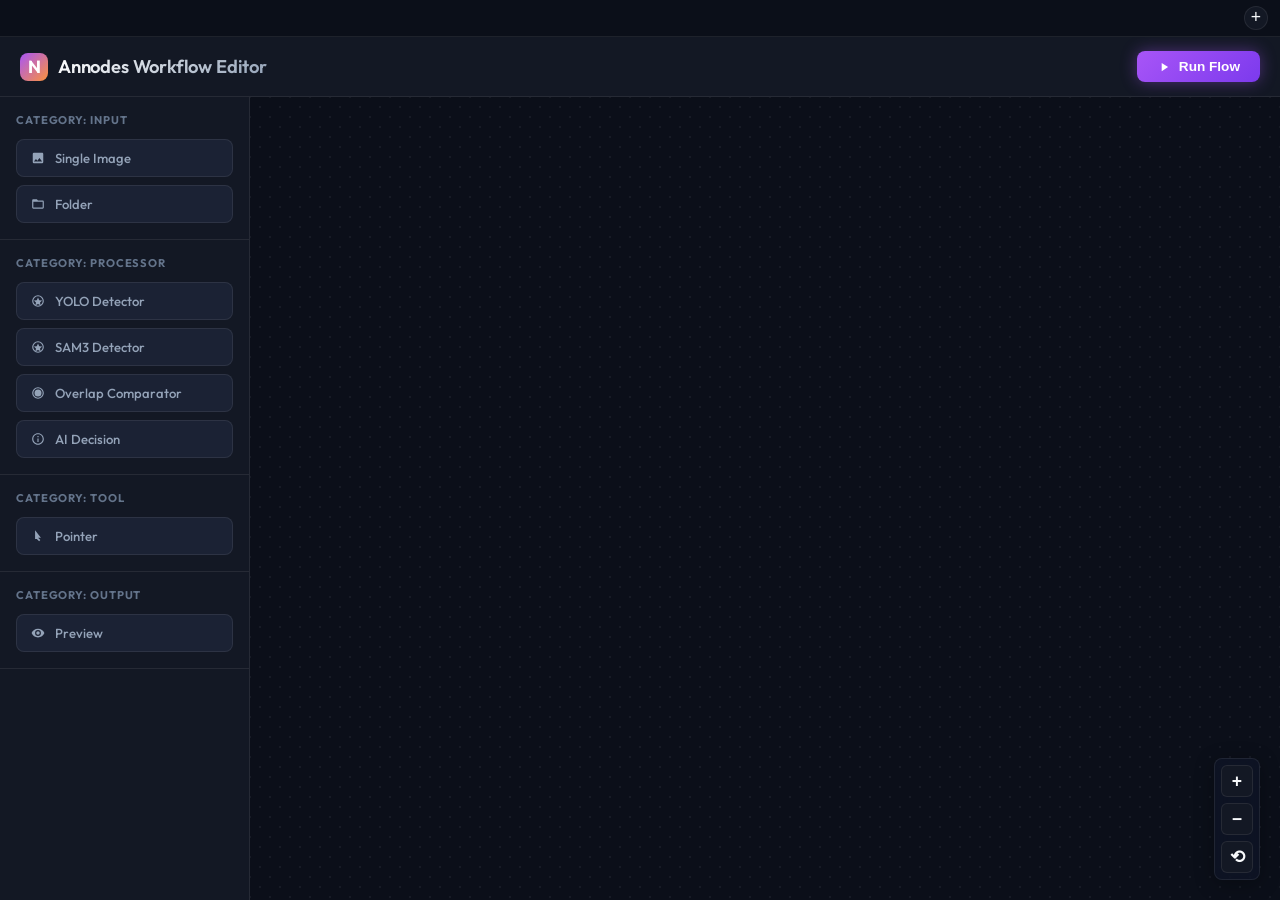
==== annodes.html @ 0fcd5d2a "add ai decision node" ====
<!DOCTYPE html>
<html lang="en">
<head>
  <meta charset="UTF-8">
  <meta name="viewport" content="width=device-width, initial-scale=1.0">
  <title>Annodes — Node-Based Auto-Annotation</title>
  <link href="https://fonts.googleapis.com/css2?family=Outfit:wght@300;400;500;600;700&display=swap" rel="stylesheet">
  <link rel="stylesheet" href="/index.css">
  <style>
    :root {
      --bg-primary: #0b0f19;
      --bg-secondary: #131824;
      --bg-tertiary: #1b2234;
      --border: rgba(255,255,255,0.08);
      --text-primary: #f8fafc;
      --text-secondary: #94a3b8;
      --text-muted: #64748b;
      --accent: #a855f7;
      --accent-glow: rgba(168, 85, 247, 0.35);
    }
    
    body {
      font-family: 'Outfit', sans-serif;
      background: var(--bg-primary);
      color: var(--text-primary);
      margin: 0;
      padding: 0;
      height: 100vh;
      overflow: hidden;
      display: flex;
      flex-direction: column;
    }

    /* Tab Bar Styles */
    #tab-bar {
      display: flex;
      align-items: center;
      background: #0b0f19;
      border-bottom: 1px solid var(--border);
      padding: 6px 12px;
      gap: 8px;
      user-select: none;
      z-index: 100;
      flex-shrink: 0;
    }
    #tabs-container {
      display: flex;
      gap: 6px;
      overflow-x: auto;
      flex: 1;
    }
    .tab {
      display: inline-flex;
      align-items: center;
      gap: 8px;
      background: var(--bg-secondary);
      border: 1px solid var(--border);
      border-radius: 6px;
      padding: 4px 10px;
      font-size: 0.75rem;
      font-weight: 600;
      color: var(--text-secondary);
      cursor: pointer;
      position: relative;
      transition: all 0.2s ease;
    }
    .tab:hover {
      background: var(--bg-tertiary);
      color: var(--text-primary);
    }
    .tab.active {
      background: rgba(168, 85, 247, 0.15);
      border-color: var(--accent);
      color: var(--text-primary);
    }
    .tab-options-btn {
      background: none;
      border: none;
      color: var(--text-muted);
      cursor: pointer;
      font-size: 0.85rem;
      padding: 0 4px;
      display: flex;
      align-items: center;
      justify-content: center;
      line-height: 1;
      border-radius: 3px;
      transition: all 0.15s ease;
    }
    .tab-options-btn:hover {
      color: var(--text-primary);
      background: rgba(255, 255, 255, 0.1);
    }
    #add-tab-btn {
      width: 24px;
      height: 24px;
      border: 1px solid var(--border);
      background: var(--bg-secondary);
      color: var(--text-primary);
      border-radius: 50%;
      cursor: pointer;
      display: flex;
      align-items: center;
      justify-content: center;
      font-size: 1.1rem;
      line-height: 1;
      transition: all 0.2s ease;
    }
    #add-tab-btn:hover {
      background: var(--accent);
      border-color: var(--accent);
      color: #fff;
    }
    .tab-dropdown {
      position: absolute;
      background: var(--bg-secondary);
      border: 1px solid var(--border);
      border-radius: 6px;
      box-shadow: 0 4px 12px rgba(0, 0, 0, 0.4);
      z-index: 9999;
      display: flex;
      flex-direction: column;
      padding: 4px 0;
      min-width: 100px;
      margin-top: 4px;
    }
    .tab-dropdown-item {
      padding: 6px 12px;
      font-size: 0.72rem;
      color: var(--text-secondary);
      cursor: pointer;
      text-align: left;
      border: none;
      background: none;
      width: 100%;
      transition: all 0.15s ease;
    }
    .tab-dropdown-item:hover {
      background: var(--bg-tertiary);
      color: var(--text-primary);
    }
    .tab-dropdown-item.delete {
      color: #ef4444;
    }
    .tab-dropdown-item.delete:hover {
      background: rgba(239, 68, 68, 0.1);
      color: #f87171;
    }

    /* Header */
    #header {
      height: 60px;
      background: var(--bg-secondary);
      border-bottom: 1px solid var(--border);
      display: flex;
      align-items: center;
      justify-content: space-between;
      padding: 0 20px;
      flex-shrink: 0;
      z-index: 10;
    }
    
    .brand {
      display: flex;
      align-items: center;
      gap: 10px;
    }
    .brand-logo {
      width: 28px;
      height: 28px;
      background: linear-gradient(135deg, #a855f7, #fb923c);
      border-radius: 8px;
      display: flex;
      align-items: center;
      justify-content: center;
      font-weight: 700;
      font-size: 1.1rem;
      color: #fff;
    }
    .brand-title {
      font-weight: 600;
      font-size: 1.15rem;
      letter-spacing: -0.01em;
      background: linear-gradient(135deg, #fff, var(--text-secondary));
      -webkit-background-clip: text;
      -webkit-text-fill-color: transparent;
    }
    
    .actions {
      display: flex;
      align-items: center;
      gap: 12px;
    }
    
    .btn-run {
      background: linear-gradient(135deg, #a855f7, #7c3aed);
      color: #fff;
      border: none;
      padding: 8px 20px;
      border-radius: 8px;
      font-weight: 600;
      font-size: 0.85rem;
      cursor: pointer;
      display: flex;
      align-items: center;
      gap: 8px;
      box-shadow: 0 0 16px rgba(168, 85, 247, 0.4);
      transition: all 0.2s;
    }
    .btn-run:hover {
      transform: translateY(-1px);
      box-shadow: 0 0 24px rgba(168, 85, 247, 0.6);
    }
    .btn-run:active {
      transform: translateY(0);
    }
    
    /* Main Layout */
    #main-container {
      display: flex;
      flex: 1;
      min-height: 0;
      position: relative;
    }
    
    /* Sidebar */
    #sidebar {
      width: 250px;
      background: var(--bg-secondary);
      border-right: 1px solid var(--border);
      display: flex;
      flex-direction: column;
      flex-shrink: 0;
      z-index: 5;
    }
    
    .sidebar-section {
      padding: 16px;
      border-bottom: 1px solid var(--border);
    }
    .section-title {
      font-size: 0.7rem;
      font-weight: 700;
      color: var(--text-muted);
      text-transform: uppercase;
      letter-spacing: 0.08em;
      margin-bottom: 12px;
    }
    
    .node-templates {
      display: flex;
      flex-direction: column;
      gap: 8px;
    }
    
    .node-template-btn {
      background: var(--bg-tertiary);
      border: 1px solid var(--border);
      border-radius: 8px;
      padding: 10px 14px;
      color: var(--text-secondary);
      font-family: inherit;
      font-size: 0.82rem;
      font-weight: 500;
      cursor: grab;
      text-align: left;
      display: flex;
      align-items: center;
      gap: 10px;
      transition: all 0.15s;
      user-select: none;
    }
    .node-template-btn:hover {
      color: var(--text-primary);
      border-color: rgba(255,255,255,0.15);
      background: #222a3f;
    }
    .node-template-btn:active {
      cursor: grabbing;
    }
    
    /* Canvas Area */
    #canvas-wrap {
      flex: 1;
      position: relative;
      overflow: hidden;
      background-color: var(--bg-primary);
      background-image: 
        radial-gradient(rgba(255, 255, 255, 0.05) 1px, transparent 1px),
        radial-gradient(rgba(255, 255, 255, 0.05) 1px, transparent 1px);
      background-size: 20px 20px;
      background-position: 0 0, 10px 10px;
      user-select: none;
    }
    
    #node-svg-overlay {
      position: absolute;
      top: 0;
      left: 0;
      width: 100%;
      height: 100%;
      pointer-events: none;
      z-index: 1;
      overflow: visible;
    }
    
    #nodes-container {
      position: absolute;
      top: 0;
      left: 0;
      width: 100%;
      height: 100%;
      z-index: 2;
      overflow: visible;
    }
    
    /* Connection paths */
    .connection-line {
      fill: none;
      stroke: var(--accent);
      stroke-width: 3.5px;
      filter: drop-shadow(0 0 4px var(--accent-glow));
      transition: stroke 0.15s;
    }
    .connection-line.draft {
      stroke: var(--text-muted);
      stroke-dasharray: 5,5;
      filter: none;
    }
    
    /* Node styling */
    .node {
      position: absolute;
      width: 300px;
      background: rgba(19, 24, 36, 0.95);
      border: 1px solid var(--border);
      border-radius: 12px;
      box-shadow: 0 10px 30px rgba(0, 0, 0, 0.5);
      display: flex;
      flex-direction: column;
      overflow: visible;
      transition: border-color 0.15s, box-shadow 0.15s;
    }
    .node:hover {
      border-color: rgba(255, 255, 255, 0.15);
    }
    .node.selected {
      border-color: var(--accent);
      box-shadow: 0 10px 30px rgba(0, 0, 0, 0.5), 0 0 0 1px var(--accent), 0 0 15px var(--accent-glow);
    }
    .node.drag-over {
      border-color: #10b981;
      box-shadow: 0 10px 30px rgba(0, 0, 0, 0.5), 0 0 0 1px #10b981, 0 0 15px rgba(16, 185, 129, 0.5);
    }
    
    /* Glow for nodes that are currently processing */
    .node.processing-glow {
      border-color: #3b82f6 !important;
      box-shadow: 0 10px 30px rgba(0, 0, 0, 0.5), 0 0 0 2px #3b82f6, 0 0 25px rgba(59, 130, 246, 0.5);
      animation: processing-pulse 1.5s infinite alternate;
    }
    
    @keyframes processing-pulse {
      0% {
        box-shadow: 0 10px 30px rgba(0, 0, 0, 0.5), 0 0 0 2px rgba(59, 130, 246, 0.3), 0 0 15px rgba(59, 130, 246, 0.3);
      }
      100% {
        box-shadow: 0 10px 30px rgba(0, 0, 0, 0.5), 0 0 0 3px rgba(59, 130, 246, 0.7), 0 0 30px rgba(59, 130, 246, 0.7);
      }
    }

    /* Glow for preview node receiving input */
    .node.preview-pulse-glow {
      border-color: #a855f7 !important;
      box-shadow: 0 10px 30px rgba(0, 0, 0, 0.5), 0 0 0 3px #a855f7, 0 0 35px rgba(168, 85, 247, 0.8);
      transition: all 0.2s ease;
    }
    
    .node-header {
      padding: 10px 14px;
      background: rgba(255,255,255,0.03);
      border-bottom: 1px solid var(--border);
      font-size: 0.8rem;
      font-weight: 600;
      color: #fff;
      display: flex;
      align-items: center;
      justify-content: space-between;
      cursor: move;
      border-radius: 12px 12px 0 0;
    }
    
    .node-header-title {
      display: flex;
      align-items: center;
      gap: 6px;
    }
    .node-close-btn {
      background: none;
      border: none;
      color: var(--text-muted);
      cursor: pointer;
      font-size: 0.85rem;
      padding: 2px;
      transition: color 0.1s;
    }
    .node-close-btn:hover {
      color: #ef4444;
    }
    
    .node-body {
      padding: 14px;
      display: flex;
      flex-direction: column;
      gap: 12px;
    }
    
    /* Node Fields */
    .field-group {
      display: flex;
      flex-direction: column;
      gap: 5px;
    }
    .field-label {
      font-size: 0.7rem;
      font-weight: 700;
      color: var(--text-muted);
      text-transform: uppercase;
      letter-spacing: 0.05em;
    }
    .field-input {
      background: var(--bg-primary);
      border: 1px solid var(--border);
      border-radius: 6px;
      padding: 6px 10px;
      color: var(--text-primary);
      font-family: inherit;
      font-size: 0.78rem;
      outline: none;
      transition: border-color 0.15s;
    }
    .field-input:focus {
      border-color: var(--accent);
    }
    .field-input[type="checkbox"] {
      cursor: pointer;
      width: 14px;
      height: 14px;
      accent-color: var(--accent);
    }
    
    /* Terminal pins */
    .pin {
      position: absolute;
      width: 12px;
      height: 12px;
      background: var(--bg-tertiary);
      border: 2px solid var(--border);
      border-radius: 50%;
      cursor: crosshair;
      z-index: 10;
      transition: background 0.15s, border-color 0.15s;
    }
    .pin:hover {
      background: var(--accent);
      border-color: #fff;
      transform: scale(1.2);
    }
    .pin.connected {
      background: var(--accent);
      border-color: var(--accent);
    }
     /* Multiple Pins Alignment */
    .pins-container {
      display: flex;
      justify-content: space-between;
      border-bottom: 1px solid var(--border);
      padding-bottom: 10px;
      margin-bottom: 10px;
      gap: 20px;
      width: 100%;
      box-sizing: border-box;
    }
    .pins-column {
      display: flex;
      flex-direction: column;
      gap: 12px;
    }
    .pins-column-in {
      align-items: flex-start;
    }
    .pins-column-out {
      align-items: flex-end;
    }
    .pin-row {
      position: relative;
      display: flex;
      align-items: center;
      height: 20px;
    }
    .pins-column-in .pin {
      left: -20px; /* Offset to sit right on left border */
      top: 50%;
      transform: translateY(-50%);
    }
    .pins-column-out .pin {
      right: -20px; /* Offset to sit right on right border */
      top: 50%;
      transform: translateY(-50%);
    }
    .pin-label {
      font-size: 0.72rem;
      font-weight: 600;
      color: var(--text-secondary);
      user-select: none;
    }
    
    /* Resizable Nodes and Preview Boxes */
    .node.yolo_detector, .node.sam3, .node.preview, .node.overlap_comparator, .node.pointer, .node.ai_decision {
      width: fit-content !important;
      min-width: 320px;
    }
    
    .resizable-box {
      resize: both;
      overflow: hidden;
      min-width: 280px;
      min-height: 140px;
      position: relative;
    }
    
    .resizable-box img {
      width: 100%;
      height: 100%;
      object-fit: contain;
      display: block;
    }
    
    .preview-container.resizable-box {
      resize: both;
      overflow: hidden;
    }
    
    /* Fixed Zoom Controls CSS */
    .zoom-controls {
      position: absolute;
      bottom: 20px;
      right: 20px;
      display: flex;
      flex-direction: column;
      gap: 6px;
      z-index: 999;
      background: rgba(15, 23, 42, 0.6);
      backdrop-filter: blur(8px);
      border: 1px solid var(--border);
      border-radius: 8px;
      padding: 6px;
      box-shadow: 0 4px 20px rgba(0, 0, 0, 0.3);
    }
    .zoom-controls button {
      width: 32px;
      height: 32px;
      border: 1px solid var(--border);
      border-radius: 6px;
      background: var(--bg-secondary);
      color: var(--text-primary);
      font-size: 1.1rem;
      font-weight: 600;
      cursor: pointer;
      display: flex;
      align-items: center;
      justify-content: center;
      transition: all 0.2s ease;
      user-select: none;
    }
    .zoom-controls button:hover {
      background: var(--accent);
      border-color: var(--accent);
      color: #fff;
    }
    .zoom-controls button:active {
      transform: scale(0.95);
    }
    
    /* Class selector list inside Input nodes */
    .class-list-container {
      display: flex;
      flex-direction: column;
      gap: 6px;
      max-height: 150px;
      overflow-y: auto;
      border: 1px solid var(--border);
      border-radius: 6px;
      padding: 6px;
      background: var(--bg-primary);
    }
    .class-item-row {
      display: flex;
      align-items: center;
      gap: 6px;
    }
    
    .class-input-name {
      flex: 1;
      background: var(--bg-tertiary);
      border: 1px solid var(--border);
      border-radius: 4px;
      padding: 3px 6px;
      color: var(--text-primary);
      font-family: inherit;
      font-size: 0.72rem;
    }
    .class-input-color {
      border: none;
      background: none;
      width: 22px;
      height: 22px;
      padding: 0;
      cursor: pointer;
      border-radius: 4px;
      overflow: hidden;
    }
    
    .btn-add-class {
      background: none;
      border: 1px dashed var(--border);
      border-radius: 6px;
      padding: 4px;
      color: var(--text-secondary);
      font-family: inherit;
      font-size: 0.7rem;
      cursor: pointer;
      transition: all 0.15s;
    }
    .btn-add-class:hover {
      border-color: var(--accent);
      color: #fff;
      background: rgba(168, 85, 247, 0.05);
    }
    
    /* YOLO class mapping bindings UI */
    .binding-list-container {
      display: flex;
      flex-direction: column;
      gap: 6px;
      max-height: 120px;
      overflow-y: auto;
      border: 1px solid var(--border);
      border-radius: 6px;
      padding: 6px;
      background: var(--bg-primary);
    }
    .binding-row {
      display: flex;
      align-items: center;
      justify-content: space-between;
      gap: 6px;
      font-size: 0.72rem;
      color: var(--text-secondary);
    }
    .binding-select {
      background: var(--bg-tertiary);
      border: 1px solid var(--border);
      border-radius: 4px;
      padding: 2px 4px;
      color: var(--text-primary);
      font-family: inherit;
      font-size: 0.72rem;
      outline: none;
      cursor: pointer;
    }
    
    /* Image Preview Frame */
    .preview-container {
      width: 100%;
      height: 140px;
      background: #07090e;
      border: 1px solid var(--border);
      border-radius: 8px;
      overflow: hidden;
      display: flex;
      align-items: center;
      justify-content: center;
      position: relative;
    }
    .preview-img {
      max-width: 100%;
      max-height: 100%;
      object-fit: contain;
      image-rendering: pixelated;
    }
    .preview-placeholder {
      font-size: 0.72rem;
      color: var(--text-muted);
    }
    
    /* Toast System */
    #toast-container {
      position: fixed;
      bottom: 20px;
      right: 20px;
      z-index: 9999;
      display: flex;
      flex-direction: column;
      gap: 10px;
    }
    .toast {
      background: rgba(19, 24, 36, 0.95);
      border: 1px solid var(--border);
      border-left: 4px solid var(--accent);
      border-radius: 6px;
      padding: 12px 18px;
      color: var(--text-primary);
      font-size: 0.8rem;
      box-shadow: 0 4px 12px rgba(0,0,0,0.3);
      animation: toast-in 0.2s ease-out;
      display: flex;
      align-items: center;
      gap: 10px;
    }
    .toast.error {
      border-left-color: #ef4444;
    }
    .toast.success {
      border-left-color: #10b981;
    }
    /* YOLO Log Console */
    .yolo-logs-container {
      font-family: 'Courier New', Courier, monospace;
      font-size: 0.68rem;
      color: #34d399; /* emerald green */
      background: #05070c;
      border: 1px solid var(--border);
      border-radius: 6px;
      padding: 8px;
      max-height: 120px;
      overflow-y: auto;
      white-space: pre-wrap;
      word-break: break-all;
    }
    /* Pointer Node specific styles */
    .pointer-container {
      position: relative;
      width: 100%;
      height: 180px;
      background: #07090e;
      border: 1px solid var(--border);
      border-radius: 8px;
      overflow: hidden;
      display: flex;
      align-items: center;
      justify-content: center;
      user-select: none;
    }
    .pointer-img-wrapper {
      position: relative;
      display: inline-flex;
      max-width: 100%;
      max-height: 100%;
    }
    .pointer-img {
      max-width: 100%;
      max-height: 100%;
      object-fit: contain;
      cursor: crosshair;
      user-select: none;
      -webkit-user-drag: none;
    }
    .pointer-dot {
      position: absolute;
      width: 16px;
      height: 16px;
      border-radius: 50%;
      display: flex;
      align-items: center;
      justify-content: center;
      color: #fff;
      font-size: 10px;
      font-weight: bold;
      border: 1.5px solid #fff;
      box-shadow: 0 0 4px rgba(0,0,0,0.8);
      user-select: none;
      pointer-events: none;
    }
    .pointer-dot.positive {
      background: #10b981; /* Emerald green for positive */
    }
    .pointer-dot.negative {
      background: #ef4444; /* Red for negative */
    }
    /* Toolbar for Pointer */
    .pointer-toolbar {
      display: flex;
      gap: 6px;
      width: 100%;
    }
    .pointer-btn {
      flex: 1;
      padding: 4px 8px;
      font-size: 0.72rem;
      font-weight: bold;
      border: 1px solid var(--border);
      background: var(--bg-secondary);
      color: var(--text-secondary);
      border-radius: 6px;
      cursor: pointer;
      transition: all 0.15s ease;
      display: flex;
      align-items: center;
      justify-content: center;
      gap: 4px;
    }
    .pointer-btn:hover {
      background: var(--bg-tertiary);
      color: var(--text-primary);
    }
    .pointer-btn.active-pos {
      background: rgba(16, 185, 129, 0.15);
      border-color: #10b981;
      color: #10b981;
    }
    .pointer-btn.active-neg {
      background: rgba(239, 68, 68, 0.15);
      border-color: #ef4444;
      color: #ef4444;
    }
    .pointer-btn.btn-reset {
      flex: 0.8;
    }
    .pointer-btn.btn-reset:hover {
      background: rgba(239, 68, 68, 0.1);
      color: #ef4444;
      border-color: rgba(239, 68, 68, 0.4);
    }
    @keyframes toast-in {
      from { transform: translateY(20px); opacity: 0; }
      to { transform: translateY(0); opacity: 1; }
    }
    
    /* AI Decision Node & Modal Styles */
    .ai-decision-settings-btn {
      background: none;
      border: none;
      color: var(--text-muted);
      cursor: pointer;
      padding: 4px;
      display: inline-flex;
      align-items: center;
      justify-content: center;
      transition: color 0.15s;
    }
    .ai-decision-settings-btn:hover {
      color: var(--accent);
    }
    .modal-overlay {
      position: fixed;
      top: 0; left: 0; width: 100vw; height: 100vh;
      background: rgba(10, 15, 26, 0.85);
      backdrop-filter: blur(8px);
      z-index: 10000;
      display: flex;
      align-items: center;
      justify-content: center;
    }
    .modal-box {
      background: rgba(22, 28, 45, 0.98);
      border: 1px solid var(--border);
      border-radius: 16px;
      width: 520px;
      max-width: 90vw;
      max-height: 85vh;
      display: flex;
      flex-direction: column;
      box-shadow: 0 20px 50px rgba(0,0,0,0.6);
      overflow: hidden;
      color: var(--text-primary);
    }
    .modal-header {
      padding: 16px 20px;
      border-bottom: 1px solid var(--border);
      display: flex;
      justify-content: space-between;
      align-items: center;
    }
    .modal-header h3 {
      margin: 0;
      font-size: 1.1rem;
      font-weight: 700;
      color: var(--text-primary);
    }
    .modal-close {
      background: none;
      border: none;
      color: var(--text-muted);
      font-size: 1.2rem;
      cursor: pointer;
    }
    .modal-close:hover {
      color: var(--text-primary);
    }
    .modal-body {
      padding: 20px;
      overflow-y: auto;
      display: flex;
      flex-direction: column;
      gap: 16px;
    }
    .modal-section-title {
      font-size: 0.75rem;
      font-weight: 700;
      color: var(--accent);
      text-transform: uppercase;
      letter-spacing: 0.05em;
      margin-bottom: 8px;
    }
    .endpoint-item, .model-item-row {
      display: flex;
      justify-content: space-between;
      align-items: center;
      background: rgba(10, 15, 26, 0.4);
      border: 1px solid var(--border);
      padding: 8px 12px;
      border-radius: 8px;
      margin-bottom: 6px;
    }
    .model-delete-btn {
      color: #ef4444;
      background: none;
      border: none;
      cursor: pointer;
      font-weight: bold;
    }
    .model-delete-btn:hover {
      color: #f87171;
    }
  </style>
</head>
<body>

  <!-- Top Tab Bar -->
  <div id="tab-bar">
    <div id="tabs-container"></div>
    <button id="add-tab-btn" title="Create New Flow">+</button>
  </div>

  <!-- Header -->
  <div id="header">
    <div class="brand">
      <div class="brand-logo">N</div>
      <div class="brand-title">Annodes Workflow Editor</div>
    </div>
    <div class="actions">
      <button class="btn-run" onclick="runFlow()">
        <svg viewBox="0 0 24 24" style="width:14px;height:14px;fill:currentColor">
          <path d="M8,5.14V19.14L19,12.14L8,5.14Z"/>
        </svg>
        Run Flow
      </button>
    </div>
  </div>

  <!-- Main Workspace -->
  <div id="main-container">
    <!-- Sidebar -->
    <div id="sidebar">
      <div class="sidebar-section">
        <div class="section-title">Category: Input</div>
        <div class="node-templates">
          <div class="node-template-btn" data-type="single_image">
            <svg viewBox="0 0 24 24" style="width:14px;height:14px;fill:currentColor">
              <path d="M8.5,13.5L11,16.5L14.5,12L19,18H5M21,19V5C21,3.89 20.1,3 19,3H5A2,2 0 0,0 3,5V19A2,2 0 0,0 5,21H19A2,2 0 0,0 21,19Z"/>
            </svg>
            Single Image
          </div>
          <div class="node-template-btn" data-type="folder">
            <svg viewBox="0 0 24 24" style="width:14px;height:14px;fill:currentColor">
              <path d="M20,18H4V8H20M20,6H12L10,4H4C2.89,4 2,4.89 2,6V18A2,2 0 0,0 4,20H20A2,2 0 0,0 22,18V8C22,6.89 21.1,6 20,6Z"/>
            </svg>
            Folder
          </div>
        </div>
      </div>
      
      <div class="sidebar-section">
        <div class="section-title">Category: Processor</div>
        <div class="node-templates">
          <div class="node-template-btn" data-type="yolo_detector">
            <svg viewBox="0 0 24 24" style="width:14px;height:14px;fill:currentColor">
              <path d="M12,2A10,10 0 0,1 22,12A10,10 0 0,1 12,22A10,10 0 0,1 2,12A10,10 0 0,1 12,2M12,4A8,8 0 0,0 4,12A8,8 0 0,0 12,20A8,8 0 0,0 20,12A8,8 0 0,0 12,4M12,6L14.12,10.5L19,11.13L15.5,14.5L16.24,19.37L12,17.12L7.76,19.37L8.5,14.5L5,11.13L9.88,10.5L12,6Z"/>
            </svg>
            YOLO Detector
          </div>
          <div class="node-template-btn" data-type="sam3">
            <svg viewBox="0 0 24 24" style="width:14px;height:14px;fill:currentColor">
              <path d="M12,2A10,10 0 0,1 22,12A10,10 0 0,1 12,22A10,10 0 0,1 2,12A10,10 0 0,1 12,2M12,4A8,8 0 0,0 4,12A8,8 0 0,0 12,20A8,8 0 0,0 20,12A8,8 0 0,0 12,4M12,6L14.12,10.5L19,11.13L15.5,14.5L16.24,19.37L12,17.12L7.76,19.37L8.5,14.5L5,11.13L9.88,10.5L12,6Z"/>
            </svg>
            SAM3 Detector
          </div>
          <div class="node-template-btn" data-type="overlap_comparator">
            <svg viewBox="0 0 24 24" style="width:14px;height:14px;fill:currentColor">
              <path d="M12,2A10,10 0 0,0 2,12A10,10 0 0,0 12,22A10,10 0 0,0 22,12A10,10 0 0,0 12,2M12,4A8,8 0 0,1 20,12A8,8 0 0,1 12,20A8,8 0 0,1 4,12A8,8 0 0,1 12,4M12,6A6,6 0 0,0 6,12A6,6 0 0,0 12,18A6,6 0 0,0 18,12A6,6 0 0,0 12,6Z"/>
            </svg>
            Overlap Comparator
          </div>
          <div class="node-template-btn" data-type="ai_decision">
            <svg viewBox="0 0 24 24" style="width:14px;height:14px;fill:currentColor">
              <path d="M12,2C6.5,2 2,6.5 2,12C2,17.5 6.5,22 12,22C17.5,22 22,17.5 22,12C22,6.5 17.5,2 12,2M12,20C7.6,20 4,16.4 4,12C4,7.6 7.6,4 12,4C16.4,4 20,7.6 20,12C20,16.4 16.4,20 12,20M13,7H11V9H13V7M13,11H11V17H13V11Z"/>
            </svg>
            AI Decision
          </div>
        </div>
      </div>

      <div class="sidebar-section">
        <div class="section-title">Category: Tool</div>
        <div class="node-templates">
          <div class="node-template-btn" data-type="pointer">
            <svg viewBox="0 0 24 24" style="width:14px;height:14px;fill:currentColor">
              <path d="M7,2V17H10L14,21L16,19L12,15H17L7,2Z"/>
            </svg>
            Pointer
          </div>
        </div>
      </div>

      <div class="sidebar-section">
        <div class="section-title">Category: Output</div>
        <div class="node-templates">
          <div class="node-template-btn" data-type="preview">
            <svg viewBox="0 0 24 24" style="width:14px;height:14px;fill:currentColor">
              <path d="M12,9A3,3 0 0,0 9,12A3,3 0 0,0 12,15A3,3 0 0,0 15,12A3,3 0 0,0 12,9M12,4.5C7,4.5 2.73,7.61 1,12C2.73,16.39 7,19.5 12,19.5C17,19.5 21.27,16.39 23,12C21.27,7.61 17,4.5 12,4.5M12,17A5,5 0 0,1 7,12A5,5 0 0,1 12,7A5,5 0 0,1 17,12A5,5 0 0,1 12,17Z"/>
            </svg>
            Preview
          </div>
        </div>
      </div>
    </div>

    <!-- Canvas -->
    <div id="canvas-wrap">
      <div id="canvas-content" style="position: absolute; width: 100%; height: 100%; transform-origin: 0 0; transform: translate(0px, 0px);">
        <svg id="node-svg-overlay">
          <!-- Connection lines will be rendered here dynamically -->
        </svg>
        <div id="nodes-container">
          <!-- Nodes DOM elements will be injected here -->
        </div>
      </div>
      <div class="zoom-controls">
        <button id="zoom-in-btn" title="Zoom In">+</button>
        <button id="zoom-out-btn" title="Zoom Out">−</button>
        <button id="zoom-reset-btn" title="Reset Zoom">⟲</button>
      </div>
    </div>
  </div>

  <!-- Toast Notifications -->
  <div id="toast-container"></div>

  <!-- Load script -->
  <script src="/annodes.js"></script>
</body>
</html>
---- index.css ----
:root {
  --bg-primary: #070a13;
  --bg-secondary: #0d1222;
  --bg-tertiary: #192138;
  --bg-card: rgba(25,33,56,0.4);
  --border: rgba(255,255,255,0.06);
  --text-primary: #f8fafc;
  --text-secondary: #94a3b8;
  --text-muted: #4e5d78;
  --accent: #6366f1;
  --accent-light: #818cf8;
  --accent-grad: linear-gradient(135deg,#6366f1 0%,#a855f7 100%);
  --accent-glow-bg: rgba(99,102,241,0.10);
  --success: #10b981;
  --danger: #ef4444;
  --select-col: #f59e0b;
  --select-glow: rgba(245,158,11,0.32);
  --shadow: 0 10px 30px -10px rgba(0,0,0,0.55);
  --hover-add: rgba(245,158,11,0.13);
  --hover-rem: rgba(239,68,68,0.13);
  --glow: 0 0 24px rgba(99,102,241,0.24);
}
*,*::before,*::after{box-sizing:border-box}
body{margin:0;font-family:'Outfit',sans-serif;background:var(--bg-primary);color:var(--text-primary);overflow:hidden}

/* ── Loader ── */
.loader{position:fixed;inset:0;background:var(--bg-primary);display:flex;flex-direction:column;align-items:center;justify-content:center;z-index:9999;transition:opacity .3s,visibility .3s}
.loader.hidden{opacity:0;visibility:hidden;pointer-events:none}
.loader-ring{width:48px;height:48px;border:4px solid rgba(255,255,255,0.06);border-radius:50%;border-top-color:var(--accent);animation:spin 1s cubic-bezier(.5,0,.5,1) infinite;box-shadow:var(--glow)}
.loader-txt{margin-top:18px;font-size:1rem;color:var(--text-secondary)}
@keyframes spin{to{transform:rotate(360deg)}}

/* ── Toast ── */
.toast{position:fixed;bottom:24px;right:24px;padding:11px 22px;border-radius:8px;color:#fff;font-weight:600;font-size:.9rem;box-shadow:0 8px 24px rgba(0,0,0,.4);transform:translateY(80px);opacity:0;transition:transform .3s cubic-bezier(.34,1.56,.64,1),opacity .3s;z-index:9998}
.toast.show{transform:translateY(0);opacity:1}
.toast.ok{background:linear-gradient(135deg,#059669,#10b981)}
.toast.err{background:linear-gradient(135deg,#dc2626,#ef4444)}

/* ── Modal ── */
.modal-bg{position:fixed;inset:0;background:rgba(0,0,0,.72);backdrop-filter:blur(5px);display:flex;align-items:center;justify-content:center;z-index:8000;opacity:0;visibility:hidden;transition:opacity .2s,visibility .2s}
.modal-bg.show{opacity:1;visibility:visible}
.modal-box{background:var(--bg-tertiary);border:1px solid var(--border);border-radius:16px;padding:28px 32px;width:90%;max-width:440px;transform:scale(.94);transition:transform .2s}
.modal-bg.show .modal-box{transform:scale(1)}
.modal-box h3{margin:0 0 10px;font-size:1.2rem}
.modal-box p{margin:0 0 20px;color:var(--text-secondary);font-size:.9rem;line-height:1.5}
.modal-box input[type=text]{width:100%;padding:9px 12px;background:rgba(0,0,0,.25);border:1px solid var(--border);border-radius:8px;color:var(--text-primary);font-family:inherit;font-size:.95rem;margin-bottom:16px;transition:border-color .2s}
.modal-box input[type=text]:focus{outline:none;border-color:var(--accent)}
.modal-actions{display:flex;gap:10px;justify-content:flex-end}

/* ── Buttons ── */
.btn{padding:7px 17px;border-radius:8px;font-family:inherit;font-weight:600;font-size:.88rem;cursor:pointer;border:none;display:inline-flex;align-items:center;gap:6px;transition:all .18s}
.btn-ghost{background:rgba(255,255,255,.04);border:1px solid var(--border);color:var(--text-secondary)}
.btn-ghost:hover{background:rgba(255,255,255,.09);color:var(--text-primary)}
.btn-accent{background:var(--accent-grad);color:#fff;box-shadow:var(--glow)}
.btn-accent:hover{filter:brightness(1.1)}
.btn-danger{background:var(--danger);color:#fff}
.btn-danger:hover{filter:brightness(1.1)}
.btn:disabled{opacity:.42;cursor:not-allowed;filter:none!important}

/* ── Views ── */
.view{display:none;flex-direction:column;height:100vh;overflow:hidden}
.view.active{display:flex}

/* ══════════════════════════════════════════
   HOME
══════════════════════════════════════════ */
#home-view{overflow-y:auto}
.home-hero{padding:64px 40px 44px;text-align:center;background:linear-gradient(180deg,rgba(99,102,241,.03) 0%,transparent 100%);border-bottom:1px solid var(--border)}
.home-hero h1{margin:0;font-size:2.9rem;font-weight:800;letter-spacing:-.02em}
.grad{background:var(--accent-grad);-webkit-background-clip:text;-webkit-text-fill-color:transparent}
.home-hero p{margin:12px 0 0;color:var(--text-secondary);font-size:1rem}
.home-main{max-width:1200px;margin:0 auto;padding:38px 40px;width:100%}
.sec-bar{display:flex;align-items:center;margin-bottom:24px;gap:12px}
.sec-bar h2{margin:0;font-size:1.35rem;font-weight:700}
.badge{background:rgba(255,255,255,.05);border:1px solid var(--border);padding:3px 11px;border-radius:99px;font-size:.8rem;font-weight:600;color:var(--text-secondary)}
.ds-grid{display:grid;grid-template-columns:repeat(auto-fill,minmax(270px,1fr));gap:26px}
.ds-card{background:var(--bg-card);border:1px solid var(--border);border-radius:14px;overflow:hidden;cursor:pointer;transition:all .28s cubic-bezier(.4,0,.2,1);box-shadow:var(--shadow)}
.ds-card:hover{transform:translateY(-5px);border-color:rgba(99,102,241,.35);box-shadow:0 16px 40px -10px rgba(99,102,241,.22)}
.ds-card:hover .ds-img img{transform:scale(1.06)}
.ds-img{height:155px;overflow:hidden;position:relative;background:#05070e}
.ds-img img{width:100%;height:100%;object-fit:cover;transition:transform .4s}
.ds-img svg{position:absolute;inset:0;width:100%;height:100%;pointer-events:none}
.ds-no-img{height:155px;display:flex;align-items:center;justify-content:center;color:var(--text-muted);font-size:.85rem;background:#050810}
.ds-info{padding:16px;background:rgba(13,18,34,.9);border-top:1px solid var(--border)}
.ds-info h3{margin:0 0 6px;font-size:1.1rem;font-weight:700}
.ds-cnt{color:var(--text-secondary);font-size:.85rem;display:flex;align-items:center;gap:6px}

/* ── Explorer layout ── */
.explorer-layout{display:flex;flex:1;min-height:0}

/* ── Sticky header ── */
.sticky-hdr{position:sticky;top:0;z-index:200;background:rgba(13,18,34,.93);backdrop-filter:blur(16px);border-bottom:1px solid var(--border)}

/* Row 1: topbar */
.topbar{display:flex;align-items:center;padding:0 20px;height:56px;gap:10px}
.back-btn{display:flex;align-items:center;gap:6px;padding:7px 14px;background:rgba(255,255,255,.04);border:1px solid var(--border);border-radius:8px;cursor:pointer;font-family:inherit;font-weight:600;font-size:.88rem;color:var(--text-primary);transition:all .18s}
.back-btn:hover{background:rgba(255,255,255,.09)}
.exp-title{font-size:1.15rem;font-weight:700;background:var(--accent-grad);-webkit-background-clip:text;-webkit-text-fill-color:transparent}
.flex1{flex:1}
.srch-wrap{position:relative}
.srch-wrap svg{position:absolute;left:10px;top:50%;transform:translateY(-50%);width:16px;height:16px;fill:var(--text-muted);pointer-events:none}
.srch-inp{background:rgba(13,18,34,.6);border:1px solid var(--border);border-radius:8px;color:var(--text-primary);padding:7px 12px 7px 34px;font-family:inherit;font-size:.88rem;width:220px;transition:border-color .2s,box-shadow .2s}
.srch-inp:focus{outline:none;border-color:var(--accent);box-shadow:0 0 8px rgba(99,102,241,.14)}
.tog-btn{display:flex;align-items:center;gap:6px;padding:7px 14px;border:1px solid var(--border);border-radius:8px;background:rgba(255,255,255,.04);cursor:pointer;font-family:inherit;font-weight:600;font-size:.88rem;color:var(--text-secondary);transition:all .18s}
.tog-btn.on-ann{background:var(--accent);color:#fff;border-color:var(--accent);box-shadow:var(--glow)}
.tog-btn.on-sel{background:rgba(245,158,11,.14);border-color:var(--select-col);color:var(--select-col)}

/* Row 2: selection bar */
.sel-bar{display:none;align-items:center;gap:8px;padding:8px 20px;border-top:1px solid rgba(245,158,11,.2);background:rgba(245,158,11,.05)}
.sel-bar.show{display:flex}
.sel-lbl{font-size:.88rem;font-weight:700;color:var(--select-col)}

/* Row 3: filters */
.filters-bar{display:flex;align-items:center;flex-wrap:wrap;gap:8px;padding:8px 20px;border-top:1px solid var(--border)}
.filters-label{font-size:.78rem;font-weight:700;color:var(--text-muted);text-transform:uppercase;letter-spacing:.06em;white-space:nowrap}
.pill{padding:4px 13px;border-radius:20px;border:1px solid var(--border);background:rgba(255,255,255,.02);color:var(--text-secondary);cursor:pointer;font-family:inherit;font-size:.82rem;font-weight:500;display:inline-flex;align-items:center;gap:6px;transition:all .15s}
.pill:hover{background:rgba(255,255,255,.07)}
.pill.active{background:var(--accent-glow-bg);border-color:var(--accent);color:var(--accent-light)}
.pill-dot{width:7px;height:7px;border-radius:50%;flex-shrink:0}

/* ── Sidebar nav ── */
.side-nav{width:190px;background:rgba(13,18,34,.3);border-right:1px solid var(--border);padding:14px 0;display:flex;flex-direction:column;gap:2px;height:100%;overflow-y:auto;flex-shrink:0}
.nav-item{display:flex;align-items:center;gap:9px;padding:10px 18px;font-size:.85rem;font-weight:700;letter-spacing:.04em;color:var(--text-muted);cursor:pointer;border:none;background:none;font-family:inherit;text-align:left;width:100%;transition:all .15s;border-left:3px solid transparent}
.nav-item:hover{color:var(--text-secondary);background:rgba(255,255,255,.03)}
.nav-item.active{color:var(--accent-light);border-left-color:var(--accent);background:rgba(99,102,241,.07)}
.nav-item svg{width:15px;height:15px;fill:currentColor;flex-shrink:0}

/* ── Main content ── */
.main-content{flex:1;display:flex;flex-direction:column;min-width:0;overflow-y:auto;overflow-x:hidden}

/* distribution strip */
.dist-strip{padding:16px 24px 4px;display:flex;flex-wrap:wrap;gap:12px}
.dist-item{display:flex;flex-direction:column;gap:4px;min-width:90px;flex:1}
.dist-hdr{display:flex;justify-content:space-between;font-size:.76rem;font-weight:600}
.dist-name{display:flex;align-items:center;gap:5px}
.dist-dot{width:7px;height:7px;border-radius:50%}
.dist-cnt{color:var(--text-muted)}
.dist-bg{height:5px;background:rgba(255,255,255,.05);border-radius:99px;overflow:hidden}
.dist-fill{height:100%;border-radius:99px}

/* stats row */
.stats-row{padding:10px 24px;display:flex;gap:10px}
.stat-chip{background:rgba(13,18,34,.6);border:1px solid var(--border);border-radius:8px;padding:8px 14px;text-align:center;min-width:76px}
.stat-n{font-size:1.1rem;font-weight:700}
.stat-l{font-size:.68rem;color:var(--text-muted);font-weight:600;margin-top:2px}

/* grid */
.grid-wrap{padding:14px 24px 32px}
.img-grid{display:grid;grid-template-columns:repeat(auto-fill,minmax(235px,1fr));gap:18px}

/* image card */
.img-card{background:var(--bg-card);border:1px solid var(--border);border-radius:12px;overflow:hidden;transition:all .24s cubic-bezier(.25,.8,.25,1);cursor:default;position:relative}
.img-card:hover{border-color:rgba(99,102,241,.3);box-shadow:0 10px 28px -8px rgba(99,102,241,.2);transform:translateY(-3px)}
.img-card.selected{border-color:var(--select-col)!important;box-shadow:0 0 0 2px var(--select-glow),0 8px 24px -6px var(--select-glow)!important}
.select-mode .img-card{cursor:pointer}
.img-thumb{position:relative;line-height:0;background:#05070e;overflow:hidden}
.img-thumb img{width:100%;height:auto;display:block;transition:transform .35s}
.img-card:not(.selected):hover .img-thumb img{transform:scale(1.03)}
.img-card.selected .img-thumb img{transform:none}
.ann-overlay{position:absolute;inset:0;width:100%;height:100%;pointer-events:none}
.chk{position:absolute;top:8px;right:8px;width:20px;height:20px;border-radius:5px;border:2px solid rgba(255,255,255,.35);background:rgba(0,0,0,.45);display:none;align-items:center;justify-content:center;transition:all .15s}
.select-mode .chk{display:flex}
.img-card.selected .chk{border-color:var(--success);background:var(--success)}
.chk svg{width:12px;height:12px;fill:#fff;opacity:0}
.img-card.selected .chk svg{opacity:1}
.img-info{padding:10px 12px;border-top:1px solid var(--border);background:rgba(13,18,34,.4)}
.img-fn{font-size:.79rem;font-weight:600;white-space:nowrap;overflow:hidden;text-overflow:ellipsis;margin-bottom:5px}
.img-meta{display:flex;align-items:center;justify-content:space-between;gap:6px}
.img-idx{font-size:.68rem;font-weight:700;color:var(--text-muted)}
.img-tags{display:flex;flex-wrap:wrap;gap:3px;justify-content:flex-end;max-width:70%}
.img-tag{font-size:.63rem;font-weight:700;padding:2px 5px;border-radius:4px;white-space:nowrap}
.img-tag.no-lbl{background:rgba(255,255,255,.03);color:var(--text-muted);border:1px solid var(--border)}

/* separator */
.sep{grid-column:1/-1;display:flex;align-items:center;margin:26px 0 4px;color:var(--text-muted);font-size:.72rem;font-weight:700;text-transform:uppercase;letter-spacing:.07em}
.sep span{padding:0 13px;background:var(--bg-primary);white-space:nowrap}
.sep::before,.sep::after{content:'';flex:1;height:1px;background:linear-gradient(90deg,transparent,rgba(99,102,241,.25),transparent)}

/* sentinel */
.sentinel{grid-column:1/-1;height:46px;display:flex;align-items:center;justify-content:center;gap:8px;color:var(--text-muted);font-size:.84rem;font-weight:500}

/* ══════════════════════════════════════════
   CLASS SETTINGS PAGE
══════════════════════════════════════════ */
.settings-page{padding:28px 30px;max-width:620px}
.settings-page h2{margin:0 0 6px;font-size:1.4rem;font-weight:800}
.settings-page p{margin:0 0 22px;color:var(--text-secondary);font-size:.9rem}
.cls-list{display:flex;flex-direction:column;gap:10px;margin-bottom:22px}
.cls-row{display:flex;align-items:center;gap:10px;background:rgba(13,18,34,.5);border:1px solid var(--border);border-radius:8px;padding:8px 14px}
.cls-idx{font-size:.77rem;font-weight:700;color:var(--text-muted);width:20px;text-align:center}
.cls-name-inp{flex:1;background:transparent;border:none;border-bottom:1px solid transparent;color:var(--text-primary);font-family:inherit;font-size:.9rem;font-weight:500;padding:2px 0;transition:border-color .2s}
.cls-name-inp:focus{outline:none;border-color:var(--accent)}
.col-wrap{position:relative;width:24px;height:24px;border-radius:50%;overflow:hidden;border:1px solid var(--border);cursor:pointer}
.col-inp{position:absolute;top:-4px;left:-4px;width:32px;height:32px;border:none;background:none;cursor:pointer}
.save-btn{background:var(--accent-grad);border:none;color:#fff;width:100%;padding:12px;border-radius:8px;font-family:inherit;font-weight:700;font-size:.95rem;cursor:pointer;box-shadow:var(--glow);display:flex;align-items:center;justify-content:center;gap:8px;transition:all .2s}
.save-btn:hover{filter:brightness(1.1);transform:translateY(-1px)}
.save-btn:disabled{background:var(--bg-tertiary)!important;color:var(--text-muted)!important;cursor:not-allowed;transform:none;box-shadow:none;filter:none}

/* ══════════════════════════════════════════
   ANNOTATION PAGE placeholder
══════════════════════════════════════════ */
.ann-ph{flex:1;display:flex;flex-direction:column;align-items:center;justify-content:center;gap:14px;color:var(--text-muted);text-align:center;padding:40px}
.ann-ph svg{width:54px;height:54px;fill:var(--text-muted);opacity:.35}
.ann-ph h3{margin:0;font-size:1.15rem;color:var(--text-secondary)}
.ann-ph p{margin:0;font-size:.9rem;max-width:360px;line-height:1.55}

/* Dropdown Styles */
.dropdown-wrap {
  position: relative;
  display: inline-block;
}
.dropdown-menu {
  display: none;
  position: absolute;
  top: 100%;
  right: 0;
  margin-top: 6px;
  background: var(--bg-secondary);
  border: 1px solid var(--border);
  border-radius: 8px;
  padding: 10px 14px;
  min-width: 160px;
  box-shadow: var(--shadow);
  z-index: 300;
}
.dropdown-menu.show {
  display: block;
}
.dropdown-item {
  display: flex;
  align-items: center;
  gap: 8px;
  padding: 6px 0;
  font-size: 0.88rem;
  cursor: pointer;
  color: var(--text-secondary);
  transition: color 0.15s;
  user-select: none;
}
.dropdown-item:hover {
  color: var(--text-primary);
}
.dropdown-item input[type=checkbox] {
  cursor: pointer;
  accent-color: var(--accent);
}

/* ══════════════════════════════════════════
   SETTINGS PAGE
══════════════════════════════════════════ */
.llm-settings-page{padding:28px 30px;max-width:620px}
.llm-settings-page h2{margin:0 0 6px;font-size:1.4rem;font-weight:800}
.llm-settings-page p{margin:0 0 22px;color:var(--text-secondary);font-size:.9rem}
.setting-group{display:flex;flex-direction:column;gap:6px;margin-bottom:18px}
.setting-label{font-size:.8rem;font-weight:700;color:var(--text-muted);text-transform:uppercase;letter-spacing:.05em}
.setting-inp{width:100%;padding:10px 14px;background:rgba(0,0,0,.3);border:1px solid var(--border);border-radius:8px;color:var(--text-primary);font-family:inherit;font-size:.92rem;transition:border-color .2s,box-shadow .2s}
.setting-inp:focus{outline:none;border-color:var(--accent);box-shadow:0 0 8px rgba(99,102,241,.15)}
.settings-btn-row{display:flex;gap:10px;margin-top:22px}
.model-chips{display:flex;flex-wrap:wrap;gap:10px;margin-top:16px}
.model-chip{background:rgba(99,102,241,.08);border:1px solid rgba(99,102,241,.25);border-radius:10px;padding:10px 16px;cursor:pointer;transition:all .18s;display:flex;flex-direction:column;gap:2px}
.model-chip:hover{background:rgba(99,102,241,.16);border-color:rgba(99,102,241,.5)}
.model-chip.selected{background:rgba(99,102,241,.2);border-color:var(--accent);box-shadow:0 0 0 1px var(--accent)}
.model-chip-id{font-size:.82rem;font-weight:700;color:var(--accent-light)}
.model-chip-owner{font-size:.7rem;color:var(--text-muted)}
.settings-divider{border:none;border-top:1px solid var(--border);margin:28px 0}
.conn-status{display:flex;align-items:center;gap:8px;font-size:.85rem;font-weight:600;margin-top:12px;min-height:22px}
.conn-dot{width:8px;height:8px;border-radius:50%;flex-shrink:0}
.conn-dot.ok{background:var(--success);box-shadow:0 0 6px var(--success)}
.conn-dot.err{background:var(--danger);box-shadow:0 0 6px var(--danger)}
.conn-dot.loading{background:var(--accent);animation:pulse-dot .8s ease-in-out infinite alternate}
@keyframes pulse-dot{from{opacity:.4}to{opacity:1}}

/* ══════════════════════════════════════════
   CATEGORIZE PAGE
══════════════════════════════════════════ */
.cat-page{padding:24px;display:flex;flex-direction:column;gap:0}
.cat-section{background:rgba(13,18,34,.5);border:1px solid var(--border);border-radius:12px;padding:20px 22px;margin-bottom:16px}
.cat-section-title{font-size:.78rem;font-weight:800;color:var(--text-muted);text-transform:uppercase;letter-spacing:.08em;margin-bottom:14px;display:flex;align-items:center;gap:8px}
.cat-section-title span{flex:1}
/* method buttons */
.method-btns{display:flex;gap:12px}
.method-btn{flex:1;padding:18px 20px;border-radius:12px;border:2px solid var(--border);background:rgba(255,255,255,.02);cursor:pointer;font-family:inherit;display:flex;flex-direction:column;align-items:center;gap:8px;transition:all .2s;color:var(--text-muted)}
.method-btn:hover{background:rgba(99,102,241,.06);border-color:rgba(99,102,241,.3)}
.method-btn.active{background:rgba(99,102,241,.12);border-color:var(--accent);color:var(--accent-light);box-shadow:0 0 16px rgba(99,102,241,.15)}
.method-btn svg{width:28px;height:28px;fill:currentColor}
.method-btn-label{font-size:.88rem;font-weight:700;letter-spacing:.04em}
/* tag chips */
.tag-chips-wrap{display:flex;flex-wrap:wrap;gap:8px;min-height:36px;padding:8px;background:rgba(0,0,0,.2);border:1px solid var(--border);border-radius:8px;cursor:text;align-items:center}
.tag-chip-item{display:flex;align-items:center;gap:5px;background:rgba(99,102,241,.15);border:1px solid rgba(99,102,241,.35);border-radius:6px;padding:3px 8px;font-size:.8rem;font-weight:700;color:var(--accent-light);white-space:nowrap}
.tag-chip-rm{cursor:pointer;color:var(--accent-light);opacity:.6;font-size:.9rem;line-height:1;padding:0 2px;transition:opacity .15s}
.tag-chip-rm:hover{opacity:1;color:var(--danger)}
.tag-chip-input{background:none;border:none;outline:none;color:var(--text-primary);font-family:inherit;font-size:.85rem;flex:1;min-width:80px;padding:2px 4px}
/* tag rows (per-tag name + description table) */
.tag-rows-table{width:100%;display:flex;flex-direction:column;gap:6px}
.tag-rows-header{display:grid;grid-template-columns:1fr 2fr 28px;gap:8px;padding:0 4px;font-size:.72rem;font-weight:700;color:var(--text-muted);text-transform:uppercase;letter-spacing:.06em}
.tag-row{display:grid;grid-template-columns:1fr 2fr 28px;gap:8px;align-items:center}
.tag-row-inp{padding:7px 10px;background:rgba(0,0,0,.28);border:1px solid var(--border);border-radius:7px;color:var(--text-primary);font-family:inherit;font-size:.85rem;width:100%;transition:border-color .2s}
.tag-row-inp:focus{outline:none;border-color:var(--accent)}
.tag-row-inp.name-inp{font-weight:700}
.tag-row-rm{width:26px;height:26px;border-radius:6px;border:1px solid rgba(239,68,68,.25);background:rgba(239,68,68,.07);color:var(--danger);font-size:1rem;cursor:pointer;display:flex;align-items:center;justify-content:center;transition:all .15s;flex-shrink:0}
.tag-row-rm:hover{background:rgba(239,68,68,.18);border-color:var(--danger)}
.tag-add-row-btn{display:flex;align-items:center;gap:6px;padding:7px 14px;background:rgba(99,102,241,.07);border:1px dashed rgba(99,102,241,.3);border-radius:7px;color:var(--accent-light);font-family:inherit;font-size:.82rem;font-weight:700;cursor:pointer;margin-top:4px;transition:all .18s;width:100%;justify-content:center}
.tag-add-row-btn:hover{background:rgba(99,102,241,.14);border-color:var(--accent)}
/* system prompt */
.sys-prompt-wrap{position:relative}
.sys-prompt-ta{width:100%;min-height:90px;padding:10px 12px;background:rgba(0,0,0,.25);border:1px solid var(--border);border-radius:8px;color:var(--text-secondary);font-family:inherit;font-size:.82rem;line-height:1.5;resize:vertical;transition:border-color .2s}
.sys-prompt-ta:not([disabled]):focus{outline:none;border-color:var(--accent)}
.sys-prompt-ta[disabled]{cursor:not-allowed;opacity:.7}
.sys-prompt-edit-btn{position:absolute;top:8px;right:8px;padding:4px 10px;font-size:.73rem;font-weight:700;border-radius:6px;cursor:pointer;transition:all .15s;border:1px solid var(--border);background:rgba(255,255,255,.06);color:var(--text-secondary);font-family:inherit}
.sys-prompt-edit-btn:hover{background:rgba(255,255,255,.12)}
.sys-prompt-edit-btn.editing{border-color:var(--accent);color:var(--accent-light);background:rgba(99,102,241,.12)}
/* batch size */
.batch-row{display:flex;align-items:center;gap:14px}
.batch-inp{width:80px;padding:8px 12px;background:rgba(0,0,0,.3);border:1px solid var(--border);border-radius:8px;color:var(--text-primary);font-family:inherit;font-size:.95rem;font-weight:700;text-align:center;transition:border-color .2s}
.batch-inp:focus{outline:none;border-color:var(--accent)}
.batch-inp.invalid{border-color:var(--danger);box-shadow:0 0 6px rgba(239,68,68,.25)}
.batch-info{font-size:.82rem;color:var(--text-muted)}
/* categorize grid */
.cat-grid-header{display:flex;align-items:center;gap:10px;margin-bottom:12px}
.cat-grid-header h3{margin:0;font-size:1rem;font-weight:700;flex:1}
.cat-sel-count{font-size:.82rem;color:var(--text-muted);font-weight:600}
.cat-grid-filters{display:flex;align-items:center;flex-wrap:wrap;gap:8px;margin-bottom:14px;padding-bottom:12px;border-bottom:1px solid var(--border)}
.cat-grid{display:grid;grid-template-columns:repeat(auto-fill,minmax(160px,1fr));gap:12px;max-height:420px;overflow-y:auto;padding:4px 2px}
.cat-card{background:var(--bg-card);border:2px solid var(--border);border-radius:10px;overflow:hidden;cursor:pointer;transition:all .2s;position:relative}
.cat-card:hover{border-color:rgba(245,158,11,.4);transform:translateY(-2px)}
.cat-card.cat-selected{border-color:var(--select-col);box-shadow:0 0 0 1px var(--select-glow)}
.cat-card-img{position:relative;line-height:0;background:#05070e}
.cat-card-img img{width:100%;aspect-ratio:4/3;object-fit:cover;display:block}
.cat-card-chk{position:absolute;top:5px;right:5px;width:18px;height:18px;border-radius:4px;border:2px solid rgba(255,255,255,.4);background:rgba(0,0,0,.5);display:flex;align-items:center;justify-content:center;transition:all .15s}
.cat-card.cat-selected .cat-card-chk{border-color:var(--success);background:var(--success)}
.cat-card-chk svg{width:10px;height:10px;fill:#fff;opacity:0}
.cat-card.cat-selected .cat-card-chk svg{opacity:1}
.cat-card-name{padding:5px 7px;font-size:.65rem;font-weight:600;white-space:nowrap;overflow:hidden;text-overflow:ellipsis;color:var(--text-secondary)}
/* start button */
.cat-start-btn{width:100%;padding:14px;background:var(--accent-grad);border:none;color:#fff;font-family:inherit;font-size:1rem;font-weight:800;border-radius:12px;cursor:pointer;box-shadow:var(--glow);transition:all .22s;letter-spacing:.04em;display:flex;align-items:center;justify-content:center;gap:10px}
.cat-start-btn:hover:not(:disabled){filter:brightness(1.12);transform:translateY(-2px);box-shadow:0 8px 28px -6px rgba(99,102,241,.5)}
.cat-start-btn:disabled{background:var(--bg-tertiary);color:var(--text-muted);cursor:not-allowed;box-shadow:none;transform:none;filter:none}

/* ── Monitor ── */
.cat-monitor{display:none;flex-direction:column;gap:0;padding:24px}
.cat-monitor.active{display:flex}
.monitor-header{background:rgba(13,18,34,.7);border:1px solid var(--border);border-radius:12px;padding:20px 24px;margin-bottom:16px}
.monitor-title{font-size:1.25rem;font-weight:800;margin-bottom:4px}
.monitor-subtitle{font-size:.88rem;color:var(--text-secondary)}
.monitor-prog-wrap{margin-top:14px;display:flex;flex-direction:column;gap:6px}
.monitor-prog-bar-bg{height:8px;background:rgba(255,255,255,.06);border-radius:99px;overflow:hidden}
.monitor-prog-bar{height:100%;border-radius:99px;background:var(--accent-grad);transition:width .4s ease}
.monitor-prog-label{display:flex;justify-content:space-between;font-size:.78rem;color:var(--text-muted);font-weight:600}
.monitor-workers{display:grid;grid-template-columns:repeat(auto-fill,minmax(280px,1fr));gap:14px;margin-bottom:16px}
.worker-card{background:rgba(13,18,34,.6);border:1px solid var(--border);border-radius:12px;overflow:hidden;display:flex;flex-direction:column;min-height:200px;transition:border-color .3s}
.worker-card.active{border-color:rgba(99,102,241,.4)}
.worker-card.done{border-color:rgba(16,185,129,.35)}
.worker-card.failed{border-color:rgba(239,68,68,.35)}
.worker-card-img{position:relative;height:130px;background:#030509;overflow:hidden;flex-shrink:0}
.worker-card-img img{width:100%;height:100%;object-fit:cover;transition:opacity .3s}
.worker-card-img img.loading{opacity:.35}
.worker-slot-badge{position:absolute;top:7px;left:7px;background:rgba(0,0,0,.75);border-radius:5px;padding:2px 7px;font-size:.68rem;font-weight:800;color:var(--text-muted)}
.worker-status-badge{position:absolute;top:7px;right:7px;border-radius:5px;padding:2px 8px;font-size:.68rem;font-weight:800}
.worker-status-badge.idle{background:rgba(255,255,255,.06);color:var(--text-muted)}
.worker-status-badge.processing{background:rgba(99,102,241,.2);color:var(--accent-light);animation:blink-badge 1s ease-in-out infinite alternate}
.worker-status-badge.done{background:rgba(16,185,129,.15);color:var(--success)}
.worker-status-badge.failed{background:rgba(239,68,68,.15);color:var(--danger)}
@keyframes blink-badge{from{opacity:.6}to{opacity:1}}
.worker-body{padding:10px 12px;flex:1;display:flex;flex-direction:column;gap:5px;overflow:hidden}
.worker-filename{font-size:.72rem;font-weight:700;color:var(--text-secondary);white-space:nowrap;overflow:hidden;text-overflow:ellipsis}
.worker-thinking{font-size:.68rem;color:var(--text-muted);font-style:italic;line-height:1.45;max-height:48px;overflow:hidden;display:none;padding:4px 7px;background:rgba(255,255,255,.03);border-radius:5px;border-left:2px solid var(--text-muted)}
.worker-answer{font-size:.75rem;color:var(--accent-light);font-weight:600;line-height:1.45;max-height:60px;overflow:hidden;display:none;padding:4px 7px;background:rgba(99,102,241,.08);border-radius:5px}
.worker-result-tags{display:flex;flex-wrap:wrap;gap:4px;display:none}
.worker-result-tag{font-size:.68rem;font-weight:700;padding:2px 7px;border-radius:4px;background:rgba(16,185,129,.12);color:var(--success);border:1px solid rgba(16,185,129,.25)}
/* monitor bottom bar */
.monitor-bottom{display:flex;align-items:center;justify-content:flex-end;margin-top:4px}
/* report */
.cat-report{display:none;background:rgba(13,18,34,.7);border:1px solid var(--border);border-radius:12px;padding:22px 24px;margin-bottom:16px}
.cat-report.visible{display:block}
.cat-report h3{margin:0 0 14px;font-size:1.1rem;font-weight:800}
.report-grid{display:grid;grid-template-columns:repeat(3,1fr);gap:12px;margin-bottom:16px}
.report-chip{background:rgba(255,255,255,.04);border:1px solid var(--border);border-radius:10px;padding:12px 14px;text-align:center}
.report-chip.good{border-color:rgba(16,185,129,.3);background:rgba(16,185,129,.06)}
.report-chip.warn{border-color:rgba(245,158,11,.3);background:rgba(245,158,11,.06)}
.report-chip.bad{border-color:rgba(239,68,68,.3);background:rgba(239,68,68,.06)}
.report-n{font-size:1.5rem;font-weight:800}
.report-chip.good .report-n{color:var(--success)}
.report-chip.warn .report-n{color:var(--select-col)}
.report-chip.bad .report-n{color:var(--danger)}
.report-l{font-size:.72rem;color:var(--text-muted);font-weight:600;margin-top:3px}
.failed-list{margin-top:12px;max-height:160px;overflow-y:auto;display:flex;flex-direction:column;gap:5px}
.failed-item{padding:6px 10px;background:rgba(239,68,68,.07);border:1px solid rgba(239,68,68,.2);border-radius:6px;font-size:.78rem;color:var(--text-secondary);display:flex;align-items:center;gap:8px}
.failed-item code{font-size:.72rem;color:var(--danger);background:rgba(239,68,68,.08);padding:1px 5px;border-radius:3px}

/* recent results list style */
.recent-list{display:flex;flex-direction:column;gap:5px}
.recent-item{display:flex;align-items:center;gap:10px;padding:6px 12px;border-radius:7px;font-size:.78rem;border:1px solid transparent}
.recent-item.ok{background:rgba(16,185,129,.05);border-color:rgba(16,185,129,.15);color:var(--success)}
.recent-item.empty{background:rgba(255,255,255,.02);border-color:var(--border);color:var(--text-secondary)}
.recent-item.fail{background:rgba(239,68,68,.05);border-color:rgba(239,68,68,.15);color:var(--danger)}
.recent-item-fn{font-weight:700;flex-shrink:0;max-width:180px;white-space:nowrap;overflow:hidden;text-overflow:ellipsis}
.recent-item-info{font-size:.7rem;margin-left:auto;text-align:right}
.recent-item-thumb{width:36px;height:27px;border-radius:4px;object-fit:cover;flex-shrink:0;border:1px solid rgba(255,255,255,0.08);background:#000}
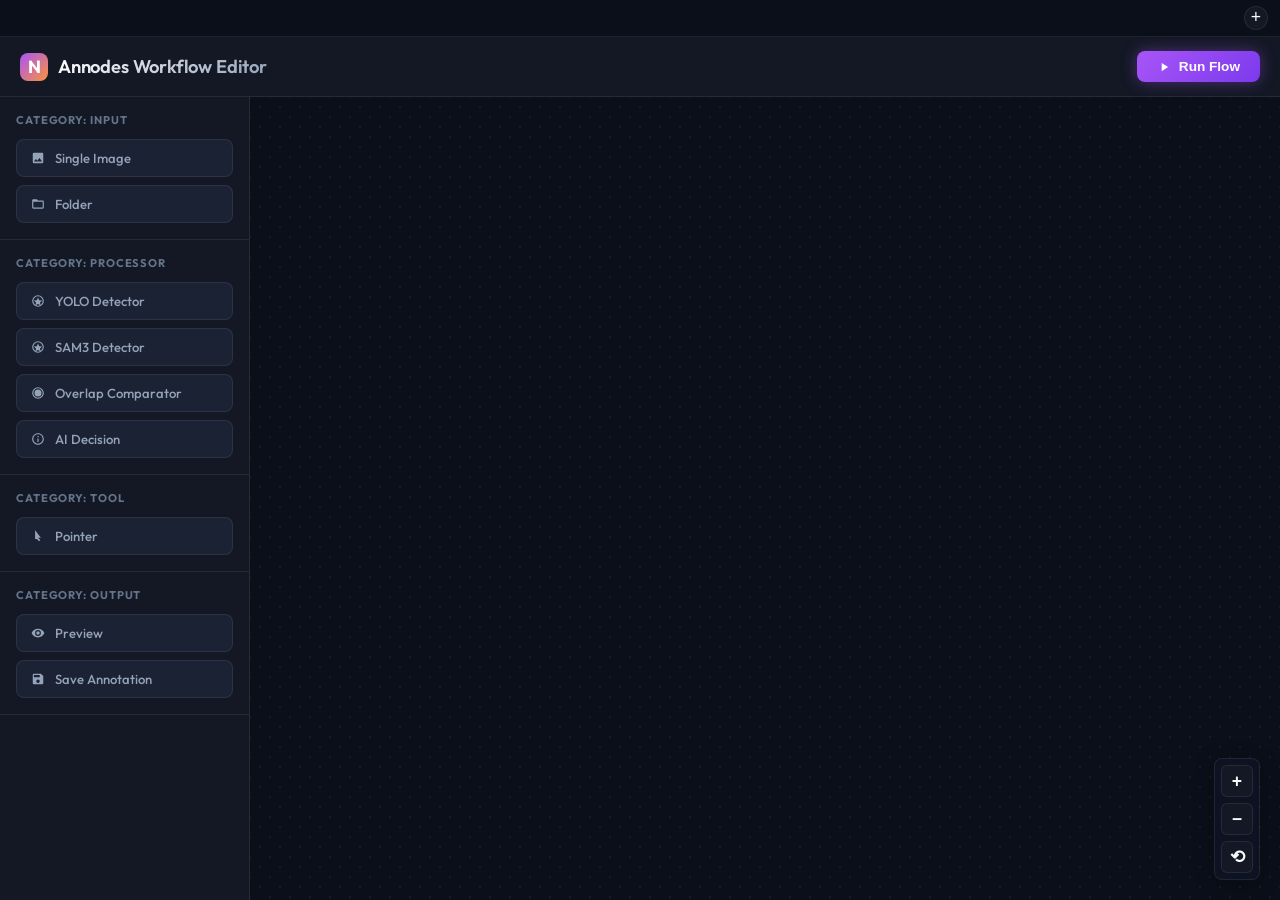
==== commit 6e33f315: "add overlap action" ====
--- a/annodes.html
+++ b/annodes.html
@@ -516,7 +516,7 @@
     }
     
     /* Resizable Nodes and Preview Boxes */
-    .node.yolo_detector, .node.sam3, .node.preview, .node.overlap_comparator, .node.pointer, .node.ai_decision {
+    .node.yolo_detector, .node.sam3, .node.preview, .node.overlap_comparator, .node.pointer, .node.ai_decision, .node.save_annotation {
       width: fit-content !important;
       min-width: 320px;
     }
@@ -1032,6 +1032,12 @@
             </svg>
             Preview
           </div>
+          <div class="node-template-btn" data-type="save_annotation">
+            <svg viewBox="0 0 24 24" style="width:14px;height:14px;fill:currentColor">
+              <path d="M15,9H5V5H15M12,19A3,3 0 0,1 9,16A3,3 0 0,1 12,13A3,3 0 0,1 15,16A3,3 0 0,1 12,19M17,3H5C3.89,3 3,3.89 3,5V19A2,2 0 0,0 5,21H19A2,2 0 0,0 21,19V7L17,3Z"/>
+            </svg>
+            Save Annotation
+          </div>
         </div>
       </div>
     </div>
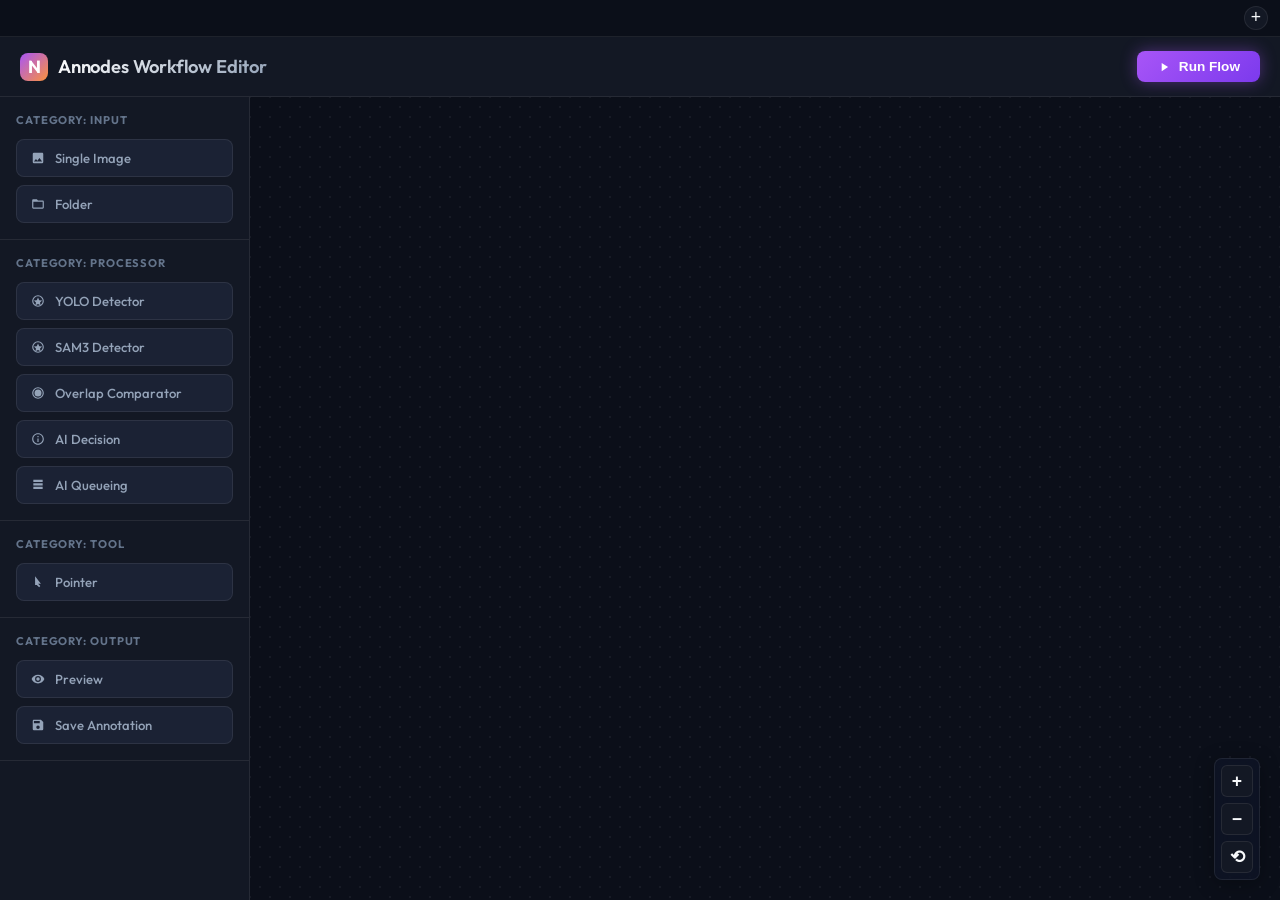
==== commit bce13423: "feat: Add AI Queueing node, PAUSE/RESUME control, dynamic workers pins, VLM Chat history on AI Decis" ====
--- a/annodes.html
+++ b/annodes.html
@@ -852,6 +852,211 @@
     .ai-decision-settings-btn:hover {
       color: var(--accent);
     }
+    /* Floating Log & Progress Console Window */
+    .floating-log-window {
+      position: fixed;
+      top: 60px;
+      right: 20px;
+      width: 460px;
+      max-width: calc(100vw - 40px);
+      height: 380px;
+      max-height: calc(100vh - 80px);
+      background: rgba(13, 17, 28, 0.96);
+      backdrop-filter: blur(12px);
+      border: 1px solid rgba(16, 185, 129, 0.35);
+      border-radius: 12px;
+      box-shadow: 0 12px 36px rgba(0, 0, 0, 0.65), 0 0 15px rgba(16, 185, 129, 0.15);
+      z-index: 9999;
+      display: flex;
+      flex-direction: column;
+      overflow: hidden;
+      color: var(--text-primary);
+      user-select: none;
+      animation: popin 0.18s ease-out;
+    }
+    @keyframes popin {
+      from { transform: scale(0.95); opacity: 0; }
+      to { transform: scale(1); opacity: 1; }
+    }
+    .floating-log-header {
+      padding: 10px 14px;
+      background: rgba(22, 28, 45, 0.95);
+      border-bottom: 1px solid var(--border);
+      display: flex;
+      align-items: center;
+      justify-content: space-between;
+      cursor: grab;
+    }
+    .floating-log-header:active {
+      cursor: grabbing;
+    }
+    .floating-log-title {
+      font-size: 0.85rem;
+      font-weight: 700;
+      color: #34d399;
+      display: flex;
+      align-items: center;
+      gap: 6px;
+    }
+    .floating-log-controls {
+      display: flex;
+      align-items: center;
+      gap: 8px;
+    }
+    .floating-log-btn {
+      background: rgba(255, 255, 255, 0.06);
+      border: 1px solid var(--border);
+      color: var(--text-secondary);
+      border-radius: 4px;
+      padding: 2px 6px;
+      font-size: 0.7rem;
+      cursor: pointer;
+      transition: all 0.15s;
+    }
+    .floating-log-btn:hover {
+      background: rgba(255, 255, 255, 0.12);
+      color: var(--text-primary);
+    }
+    .floating-log-body {
+      padding: 12px;
+      flex: 1;
+      display: flex;
+      flex-direction: column;
+      gap: 10px;
+      overflow: hidden;
+      user-select: text;
+    }
+    .progress-bar-container {
+      width: 100%;
+      height: 8px;
+      background: rgba(255, 255, 255, 0.08);
+      border-radius: 4px;
+      overflow: hidden;
+      position: relative;
+    }
+    .progress-bar-fill {
+      height: 100%;
+      width: 0%;
+      background: linear-gradient(90deg, #10b981, #3b82f6);
+      border-radius: 4px;
+      transition: width 0.25s ease-out;
+    }
+    .progress-info-row {
+      display: flex;
+      justify-content: space-between;
+      align-items: center;
+      font-size: 0.75rem;
+      font-weight: 600;
+    }
+    .log-terminal {
+      flex: 1;
+      background: #060911;
+      border: 1px solid var(--border);
+      border-radius: 6px;
+      padding: 8px 10px;
+      font-family: 'JetBrains Mono', 'Fira Code', Consolas, monospace;
+      font-size: 0.72rem;
+      line-height: 1.45;
+      overflow-y: auto;
+      white-space: pre-wrap;
+      word-break: break-word;
+      color: #e2e8f0;
+    }
+    .log-line-start { color: #38bdf8; }
+    .log-line-success { color: #34d399; }
+    .log-line-error { color: #f87171; font-weight: bold; background: rgba(239, 68, 68, 0.15); padding: 2px 4px; border-radius: 3px; }
+     .log-line-info { color: #94a3b8; }
+    
+    @keyframes spin {
+      to { transform: rotate(360deg); }
+    }
+    .processing-spinner {
+      animation: spin 0.8s linear infinite;
+    }
+
+    /* AI Chat Console Styles */
+    .ai-chat-container {
+      display: flex;
+      flex-direction: column;
+      gap: 10px;
+      background: #060912;
+      border: 1px solid var(--border);
+      border-radius: 8px;
+      padding: 10px;
+      overflow-y: auto;
+      box-sizing: border-box;
+      font-size: 0.76rem;
+      line-height: 1.35;
+    }
+    .chat-bubble {
+      max-width: 85%;
+      padding: 8px 12px;
+      border-radius: 12px;
+      word-wrap: break-word;
+      font-family: inherit;
+    }
+    .chat-bubble.user {
+      align-self: flex-end;
+      background: linear-gradient(135deg, var(--accent) 0%, #7c3aed 100%);
+      color: #ffffff;
+      border-bottom-right-radius: 2px;
+    }
+    .chat-bubble.assistant {
+      align-self: flex-start;
+      background: #111827;
+      border: 1px solid var(--border);
+      color: #f3f4f6;
+      border-bottom-left-radius: 2px;
+    }
+    .chat-bubble.error {
+      align-self: flex-end;
+      background: rgba(239, 68, 68, 0.15);
+      border: 1px solid #ef4444;
+      color: #fca5a5;
+      border-bottom-right-radius: 2px;
+    }
+    .chat-bubble-label {
+      font-size: 0.65rem;
+      text-transform: uppercase;
+      font-weight: 700;
+      letter-spacing: 0.5px;
+      opacity: 0.75;
+      margin-bottom: 4px;
+      display: block;
+    }
+    .chat-candidate-row {
+      display: flex;
+      flex-direction: row;
+      flex-wrap: nowrap;
+      gap: 6px;
+      overflow-x: auto;
+      margin-top: 6px;
+      background: rgba(0,0,0,0.4);
+      padding: 4px;
+      border-radius: 6px;
+      border: 1px solid rgba(255,255,255,0.06);
+    }
+    .chat-candidate-item {
+      display: flex;
+      flex-direction: column;
+      align-items: center;
+      gap: 2px;
+      flex: 0 0 auto;
+    }
+    .chat-candidate-img {
+      height: 90px;
+      width: auto;
+      display: block;
+      border-radius: 4px;
+      border: 1.5px solid #4b5563;
+      object-fit: contain;
+    }
+    .chat-candidate-num {
+      font-size: 0.62rem;
+      font-weight: 700;
+      color: #9ca3af;
+    }
+
     .modal-overlay {
       position: fixed;
       top: 0; left: 0; width: 100vw; height: 100vh;
@@ -1008,6 +1213,12 @@
             </svg>
             AI Decision
           </div>
+          <div class="node-template-btn" data-type="ai_queueing">
+            <svg viewBox="0 0 24 24" style="width:14px;height:14px;fill:currentColor">
+              <path d="M4,15H20V19H4V15M4,9H20V13H4V9M4,3H20V7H4V3Z"/>
+            </svg>
+            AI Queueing
+          </div>
         </div>
       </div>
 
